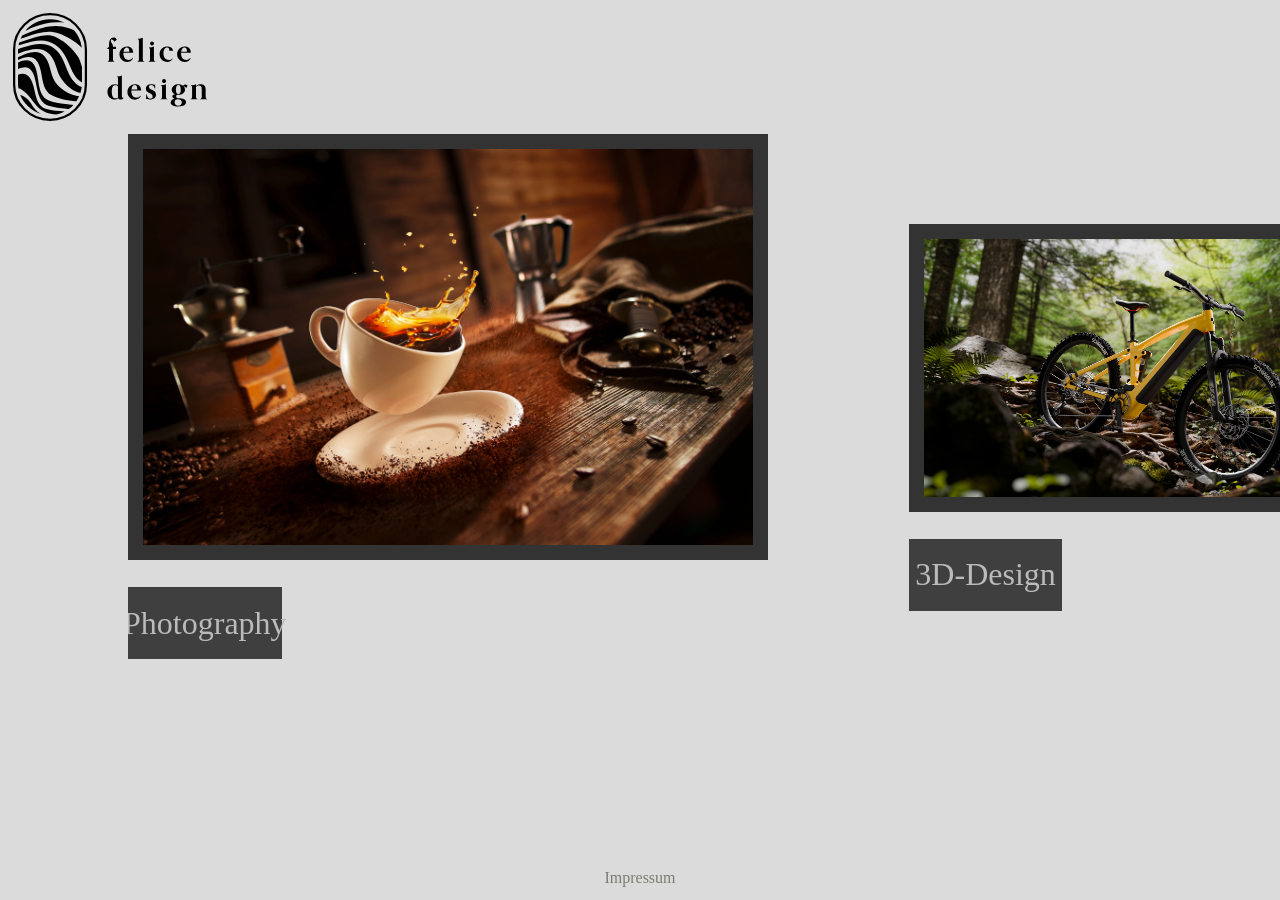
==== index.html @ 79447a1a "portfolio start" ====
<!doctype html>
<html lang="en">
  <head>
    <meta charset="UTF-8" />
    <meta name="viewport" content="width=device-width, initial-scale=1.0" />
    <title>FeliceDesignPortfolio</title>
    <link rel="stylesheet" href="style.css" />
    <script src="script.js" defer></script>
  </head>
  <body>
    <div class="all">
      <div class="topbar">
        <div class="logo"><img src="felicedesignlogo.svg" alt="Logo" /></div>
      </div>
      <div class="content">
        <div class="scrollableList">
          <div class="categorycontainer">
            <div class="photographycategory">
              <div class="categorypicturecontainer">
                <img src="images/photography.jpg" alt="Photography" />
              </div>
              <div class="categoryplaquecontainer">Photography</div>
            </div>
          </div>
          <div class="categorycontainer">
            <div class="threedcategory">
              <div class="categorypicturecontainer">
                <img src="images/threed.jpg" alt="3D-Design" />
              </div>
              <div class="categoryplaquecontainer">3D-Design</div>
            </div>
          </div>
          <div class="categorycontainer">
            <div class="uicategory">
              <div class="categorypicturecontainer">
                <img src="images/ui.jpg" alt="UI/UX" />
              </div>
              <div class="categoryplaquecontainer">UI/UX Design</div>
            </div>
          </div>
          <div class="categorycontainer">
            <div class="codingcategory">
              <div class="categorypicturecontainer">
                <img src="images/coding.jpg" alt="Coding" />
              </div>
              <div class="categoryplaquecontainer">Coding</div>
            </div>
          </div>
        </div>
      </div>
      <div class="bottombar">Impressum</div>
    </div>
  </body>
</html>
---- style.css ----
* {
  margin: 0;
  padding: 0;
}

:root{
    --wallColorLight: rgb(219, 219, 219);
    --wallColorDark: rgb(49, 49, 49);
    --frameColorLight: rgb(51, 51, 51);
    --frameColorDark: rgb(80, 80, 80);
    --plaqueColorLight: rgb(63, 63, 63);
    --plaqueColorDark: rgb(68, 68, 68);
}

.body{
    padding: 0px;
    margin: 0px;
}
.all{
    padding: 0;
    margin: 0;
    height: 100vh;
    display: flex;
    flex-direction: column;
    overflow: hidden;
}

.topbar{
    height: 12vh;
    display: flex;
    flex-direction: row;
    flex-shrink: 0;
    background-color: var(--wallColorLight);
    padding: 1%;
}

.logo{
    height: 100%;
    width: auto;
}
.logo img{
    width: 100%;
    height: 100%;
    object-fit: cover;
    filter: invert();
}

.content{
    flex-grow: 1;
    display: flex;
    overflow: hidden;
    background-color: var(--wallColorLight);
}

.scrollableList{
    overflow-x: auto;
    display: flex;
    flex-direction: row;
    height: 100%;
    width: 100%;
    flex-shrink: 0;
    background-color: var(--wallColorLight);
    gap: 3vw;
    /* Hide scrollbar but keep functionality */
    scrollbar-width: none; /* Firefox */
    -ms-overflow-style: none;  /* IE/Edge */
    padding-left: 10vw;
    padding-right: 10vw;
}

.scrollableList::-webkit-scrollbar {
    display: none; /* Chrome/Safari/Opera */
}

.categorycontainer{
    width: 50vw;
    flex-shrink: 0;
    flex-grow: 0;
    height: 100%;
    position: relative;
    overflow: hidden;
}

.photographycategory{
    position: absolute;
    top: 0vh;
    left: 0vw;
    width: 50vw;
    display: flex;
    flex-direction: column;
    gap: 3vh;
}

.threedcategory{
    position: absolute;
    top: 10vh;
    left: 8vw;
    width: 40vw;
    display: flex;
    flex-direction: column;
    gap: 3vh;
}

.uicategory{
    position: absolute;
    top: 10vh;
    left: 3vw;
    width: 40vw;
    display: flex;
    flex-direction: column;
    gap: 3vh;
}

.codingcategory{
    position: absolute;
    top: 25vh;
    left: 6vw;
    width: 32vw;
    display: flex;
    flex-direction: column;
    gap: 3vh;
}

.categorypicturecontainer{
    overflow: hidden;
    border: 15px solid var(--frameColorLight);
    box-sizing: border-box;
}

.photographycategory .categorypicturecontainer {
    aspect-ratio: 3 / 2;
}

.threedcategory .categorypicturecontainer {
    aspect-ratio: 16 / 9;
}

.categorypicturecontainer img {
    width: 100%;
    height: 100%;
    object-fit: cover;
    display: block;
}

.categoryplaquecontainer{
    height: 8vh;
    width: 12vw;
    display: flex;
    flex-shrink: 0;
    background-color: var(--plaqueColorLight);
    justify-content:  center;
    align-items: center;
    font-size: 2rem;
    color: rgb(187, 187, 187);
}


.bottombar{
    height: 5vh;
    display: flex;
    flex-direction: row;
    flex-shrink: 0;
    background-color: var(--wallColorLight);
    align-items: center;
    justify-content: center;
    color: rgb(124, 124, 118);
}
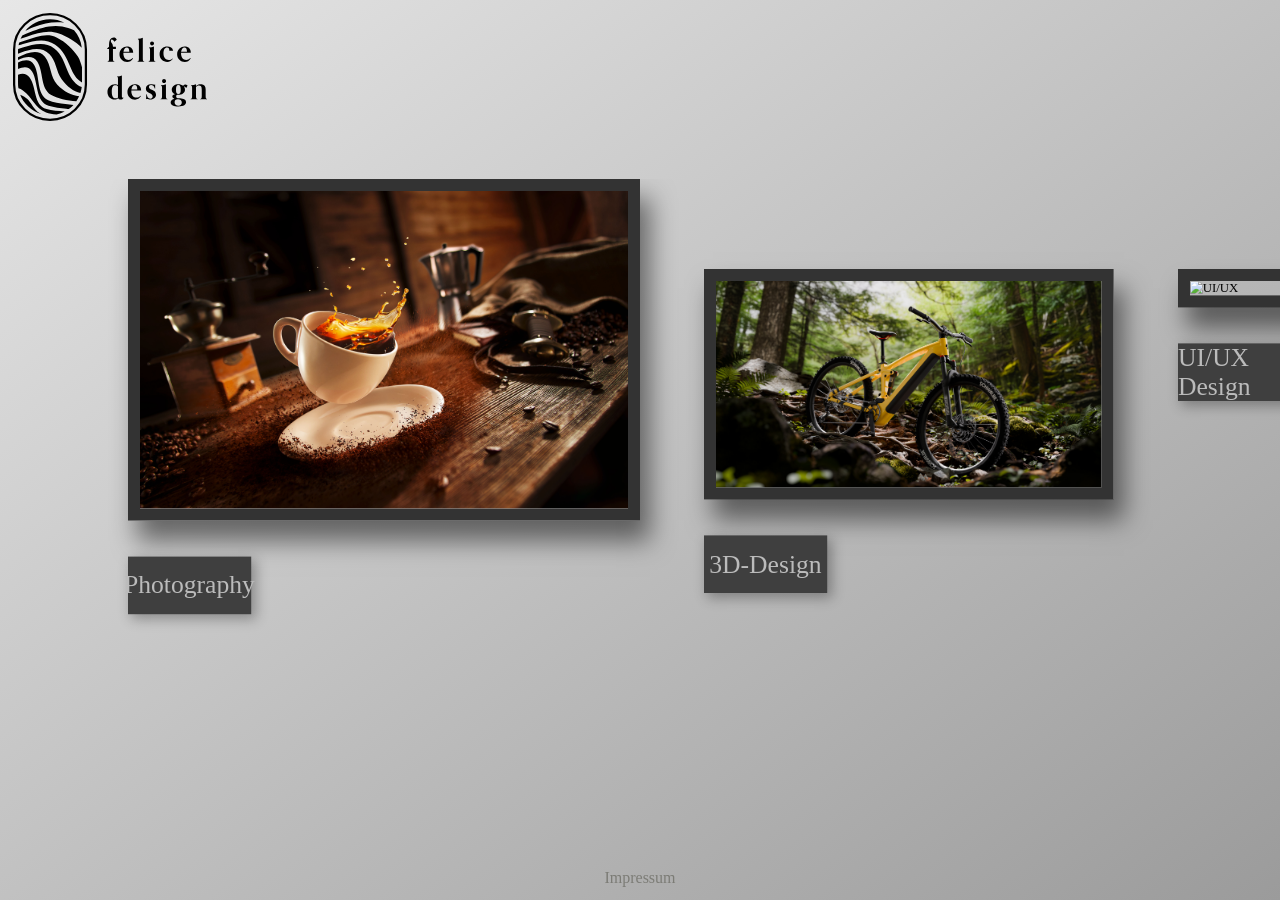
==== commit 0cfe7250: "idk" ====
--- a/index.html
+++ b/index.html
@@ -14,7 +14,7 @@
       </div>
       <div class="content">
         <div class="scrollableList">
-          <div class="categorycontainer">
+          <div class="categorycontainer photographycontainer">
             <div class="photographycategory">
               <div class="categorypicturecontainer">
                 <img src="images/photography.jpg" alt="Photography" />
@@ -22,7 +22,7 @@
               <div class="categoryplaquecontainer">Photography</div>
             </div>
           </div>
-          <div class="categorycontainer">
+          <div class="categorycontainer threedcontainer">
             <div class="threedcategory">
               <div class="categorypicturecontainer">
                 <img src="images/threed.jpg" alt="3D-Design" />
@@ -30,7 +30,7 @@
               <div class="categoryplaquecontainer">3D-Design</div>
             </div>
           </div>
-          <div class="categorycontainer">
+          <div class="categorycontainer uicontainer">
             <div class="uicategory">
               <div class="categorypicturecontainer">
                 <img src="images/ui.jpg" alt="UI/UX" />
@@ -38,7 +38,7 @@
               <div class="categoryplaquecontainer">UI/UX Design</div>
             </div>
           </div>
-          <div class="categorycontainer">
+          <div class="categorycontainer codingcontainer">
             <div class="codingcategory">
               <div class="categorypicturecontainer">
                 <img src="images/coding.jpg" alt="Coding" />
--- a/style.css
+++ b/style.css
@@ -4,7 +4,8 @@
 }
 
 :root{
-    --wallColorLight: rgb(219, 219, 219);
+    --wallColorLight: rgb(231, 231, 231);
+    --wallColor2Light: rgb(155, 155, 155);
     --wallColorDark: rgb(49, 49, 49);
     --frameColorLight: rgb(51, 51, 51);
     --frameColorDark: rgb(80, 80, 80);
@@ -23,6 +24,7 @@
     display: flex;
     flex-direction: column;
     overflow: hidden;
+    background: linear-gradient(to bottom right, var(--wallColorLight), var(--wallColor2Light));
 }
 
 .topbar{
@@ -30,7 +32,6 @@
     display: flex;
     flex-direction: row;
     flex-shrink: 0;
-    background-color: var(--wallColorLight);
     padding: 1%;
 }
 
@@ -49,7 +50,7 @@
     flex-grow: 1;
     display: flex;
     overflow: hidden;
-    background-color: var(--wallColorLight);
+    padding-top: 5vh;
 }
 
 .scrollableList{
@@ -59,8 +60,7 @@
     height: 100%;
     width: 100%;
     flex-shrink: 0;
-    background-color: var(--wallColorLight);
-    gap: 3vw;
+    gap: 0vw;
     /* Hide scrollbar but keep functionality */
     scrollbar-width: none; /* Firefox */
     -ms-overflow-style: none;  /* IE/Edge */
@@ -73,13 +73,18 @@
 }
 
 .categorycontainer{
-    width: 50vw;
     flex-shrink: 0;
     flex-grow: 0;
     height: 100%;
     position: relative;
-    overflow: hidden;
+    overflow: visible;
+    margin-right: 5vw;
 }
+
+.photographycontainer { width: 40vw; }   /* 50vw × 0.8 */
+.threedcontainer      { width: 32vw; }   /* 40vw × 0.8 */
+.uicontainer          { width: 32vw; }   /* 40vw × 0.8 */
+.codingcontainer      { width: 25.6vw; } /* 32vw × 0.8 */
 
 .photographycategory{
     position: absolute;
@@ -88,43 +93,54 @@
     width: 50vw;
     display: flex;
     flex-direction: column;
-    gap: 3vh;
+    gap: 5vh;
+    transform: scale(0.8);
+    transform-origin: top left;
 }
 
 .threedcategory{
     position: absolute;
     top: 10vh;
-    left: 8vw;
+    left: 0vw;
     width: 40vw;
     display: flex;
     flex-direction: column;
-    gap: 3vh;
+    gap: 5vh;
+    transform: scale(0.8);
+    transform-origin: top left;
 }
 
 .uicategory{
     position: absolute;
     top: 10vh;
-    left: 3vw;
+    left: 0vw;
     width: 40vw;
     display: flex;
     flex-direction: column;
-    gap: 3vh;
+    gap: 5vh;
+    transform: scale(0.8);
+    transform-origin: top left;
 }
 
 .codingcategory{
     position: absolute;
     top: 25vh;
-    left: 6vw;
+    left: 0vw;
     width: 32vw;
     display: flex;
     flex-direction: column;
-    gap: 3vh;
+    gap: 5vh;
+    transform: scale(0.8);
+    transform-origin: top left;
+    
 }
 
 .categorypicturecontainer{
     overflow: hidden;
     border: 15px solid var(--frameColorLight);
     box-sizing: border-box;
+    box-shadow: 12px 25px 30px 1px rgba(0, 0, 0, 0.5);
+    
 }
 
 .photographycategory .categorypicturecontainer {
@@ -140,6 +156,7 @@
     height: 100%;
     object-fit: cover;
     display: block;
+    
 }
 
 .categoryplaquecontainer{
@@ -152,6 +169,7 @@
     align-items: center;
     font-size: 2rem;
     color: rgb(187, 187, 187);
+    box-shadow: 5px 5px 15px 1px rgba(0, 0, 0, 0.3);
 }
 
 
@@ -160,7 +178,6 @@
     display: flex;
     flex-direction: row;
     flex-shrink: 0;
-    background-color: var(--wallColorLight);
     align-items: center;
     justify-content: center;
     color: rgb(124, 124, 118);
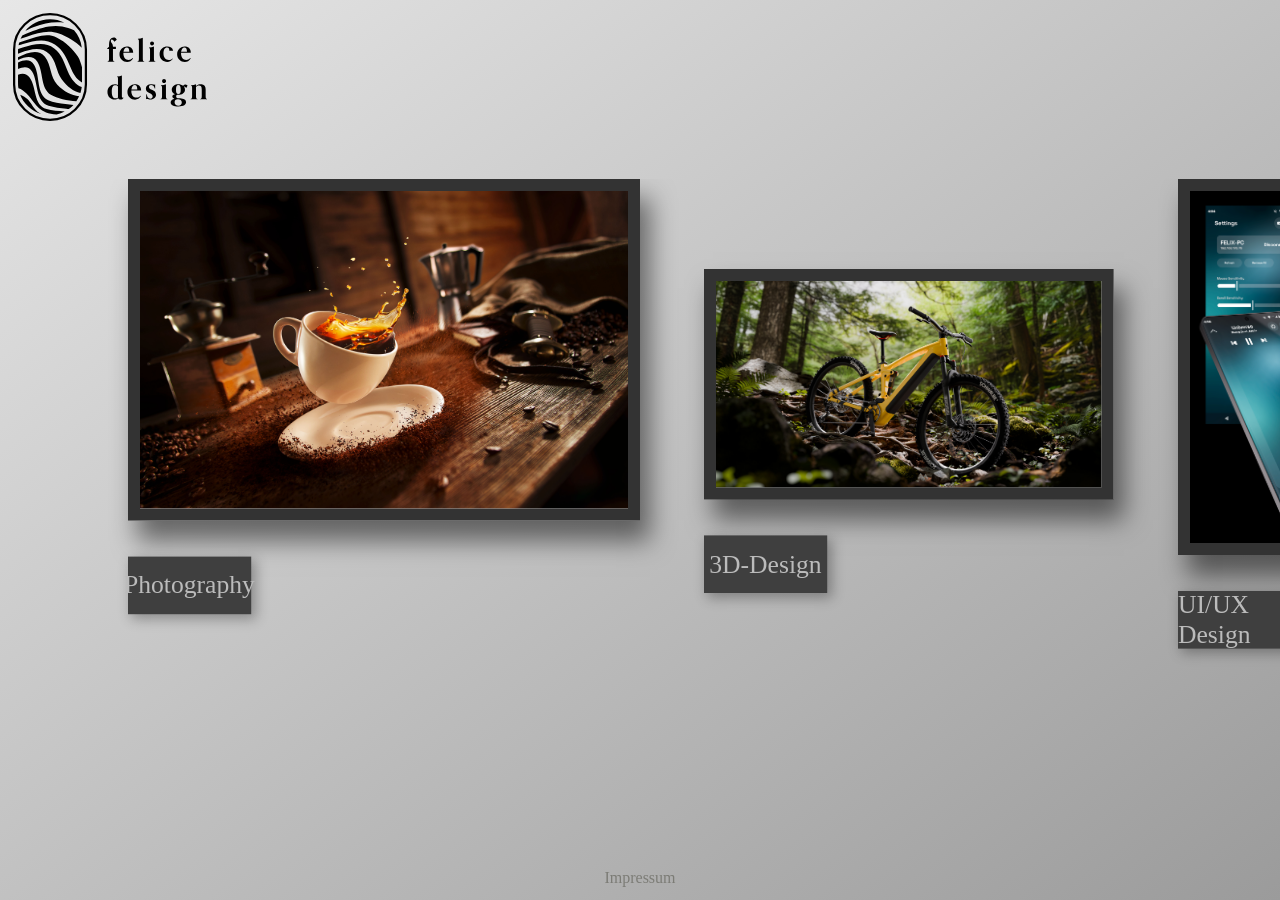
==== commit 54e82b2f: "foto und 3d seiten" ====
--- a/index.html
+++ b/index.html
@@ -15,20 +15,24 @@
       <div class="content">
         <div class="scrollableList">
           <div class="categorycontainer photographycontainer">
-            <div class="photographycategory">
-              <div class="categorypicturecontainer">
-                <img src="images/photography.jpg" alt="Photography" />
+            <a href="photography.html" class="categorylink">
+              <div class="photographycategory">
+                <div class="categorypicturecontainer">
+                  <img src="images/photography.jpg" alt="Photography" />
+                </div>
+                <div class="categoryplaquecontainer">Photography</div>
               </div>
-              <div class="categoryplaquecontainer">Photography</div>
-            </div>
+            </a>
           </div>
           <div class="categorycontainer threedcontainer">
-            <div class="threedcategory">
-              <div class="categorypicturecontainer">
-                <img src="images/threed.jpg" alt="3D-Design" />
+            <a href="threed.html" class="categorylink">
+              <div class="threedcategory">
+                <div class="categorypicturecontainer">
+                  <img src="images/threed.jpg" alt="3D-Design" />
+                </div>
+                <div class="categoryplaquecontainer">3D-Design</div>
               </div>
-              <div class="categoryplaquecontainer">3D-Design</div>
-            </div>
+            </a>
           </div>
           <div class="categorycontainer uicontainer">
             <div class="uicategory">
--- a/style.css
+++ b/style.css
@@ -112,9 +112,9 @@
 
 .uicategory{
     position: absolute;
-    top: 10vh;
+    top: 0vh;
     left: 0vw;
-    width: 40vw;
+    width: 25vw;
     display: flex;
     flex-direction: column;
     gap: 5vh;
@@ -173,6 +173,19 @@
 }
 
 
+.categorylink {
+    display: contents;
+    text-decoration: none;
+    color: inherit;
+}
+
+.logo {
+    display: block;
+    height: 100%;
+    width: auto;
+    text-decoration: none;
+}
+
 .bottombar{
     height: 5vh;
     display: flex;
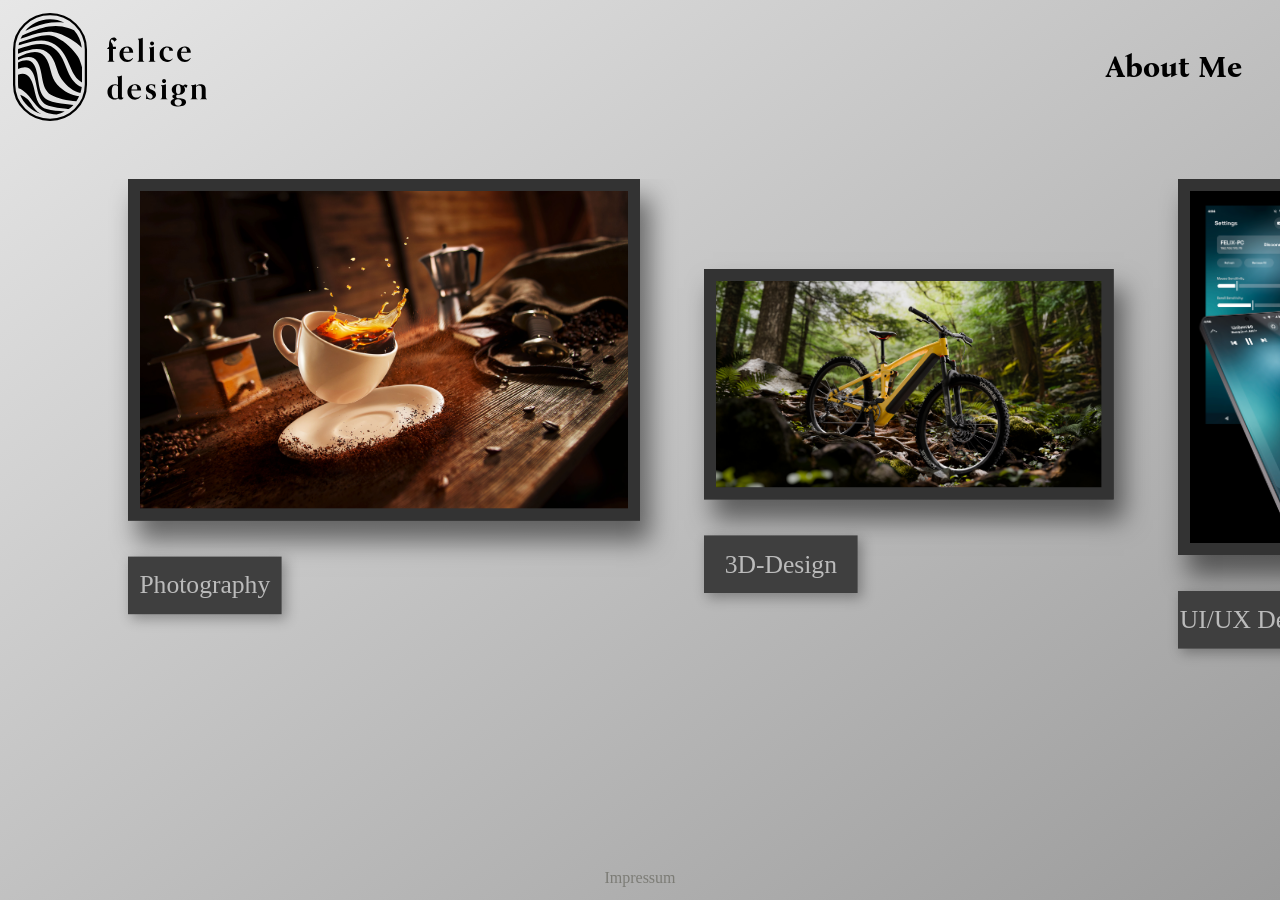
==== commit 3248f844: "about me" ====
--- a/index.html
+++ b/index.html
@@ -6,11 +6,17 @@
     <title>FeliceDesignPortfolio</title>
     <link rel="stylesheet" href="style.css" />
     <script src="script.js" defer></script>
+    <link rel="preconnect" href="https://fonts.googleapis.com">
+    <link rel="preconnect" href="https://fonts.gstatic.com" crossorigin>
+    <link
+      href="https://fonts.googleapis.com/css2?family=Bona+Nova:ital,wght@0,400;0,700;1,400&display=swap"
+      rel="stylesheet">
   </head>
   <body>
     <div class="all">
       <div class="topbar">
         <div class="logo"><img src="felicedesignlogo.svg" alt="Logo" /></div>
+        <a href="aboutme.html" class="aboutme">About Me</a>
       </div>
       <div class="content">
         <div class="scrollableList">
--- a/style.css
+++ b/style.css
@@ -3,195 +3,216 @@
   padding: 0;
 }
 
-:root{
-    --wallColorLight: rgb(231, 231, 231);
-    --wallColor2Light: rgb(155, 155, 155);
-    --wallColorDark: rgb(49, 49, 49);
-    --frameColorLight: rgb(51, 51, 51);
-    --frameColorDark: rgb(80, 80, 80);
-    --plaqueColorLight: rgb(63, 63, 63);
-    --plaqueColorDark: rgb(68, 68, 68);
-}
-
-.body{
-    padding: 0px;
-    margin: 0px;
-}
-.all{
-    padding: 0;
-    margin: 0;
-    height: 100vh;
-    display: flex;
-    flex-direction: column;
-    overflow: hidden;
-    background: linear-gradient(to bottom right, var(--wallColorLight), var(--wallColor2Light));
-}
-
-.topbar{
-    height: 12vh;
-    display: flex;
-    flex-direction: row;
-    flex-shrink: 0;
-    padding: 1%;
-}
-
-.logo{
-    height: 100%;
-    width: auto;
-}
-.logo img{
-    width: 100%;
-    height: 100%;
-    object-fit: cover;
-    filter: invert();
-}
-
-.content{
-    flex-grow: 1;
-    display: flex;
-    overflow: hidden;
-    padding-top: 5vh;
-}
-
-.scrollableList{
-    overflow-x: auto;
-    display: flex;
-    flex-direction: row;
-    height: 100%;
-    width: 100%;
-    flex-shrink: 0;
-    gap: 0vw;
-    /* Hide scrollbar but keep functionality */
-    scrollbar-width: none; /* Firefox */
-    -ms-overflow-style: none;  /* IE/Edge */
-    padding-left: 10vw;
-    padding-right: 10vw;
+:root {
+  --wallColorLight: rgb(231, 231, 231);
+  --wallColor2Light: rgb(155, 155, 155);
+  --wallColorDark: rgb(49, 49, 49);
+  --frameColorLight: rgb(51, 51, 51);
+  --frameColorDark: rgb(80, 80, 80);
+  --plaqueColorLight: rgb(63, 63, 63);
+  --plaqueColorDark: rgb(68, 68, 68);
+}
+
+.body {
+  padding: 0px;
+  margin: 0px;
+}
+.all {
+  padding: 0;
+  margin: 0;
+  height: 100vh;
+  display: flex;
+  flex-direction: column;
+  overflow: hidden;
+  position: relative;
+  background: linear-gradient(
+    to bottom right,
+    var(--wallColorLight),
+    var(--wallColor2Light)
+  );
+}
+
+.topbar {
+  height: 12vh;
+  display: flex;
+  flex-direction: row;
+  flex-shrink: 0;
+  padding: 1%;
+  justify-content: space-between;
+}
+
+.logo {
+  height: 100%;
+  width: auto;
+}
+.logo img {
+  width: 100%;
+  height: 100%;
+  object-fit: cover;
+  filter: invert();
+}
+
+.aboutme {
+  align-self: center;
+  text-decoration: none;
+  color: black;
+  font-size: 30px;
+  font-weight: bold;
+  margin-right: 2vw;
+  font-family: "Bona Nova", serif;
+}
+
+.content {
+  flex-grow: 1;
+  display: flex;
+  overflow: hidden;
+  padding-top: 5vh;
+}
+
+.scrollableList {
+  overflow-x: auto;
+  display: flex;
+  flex-direction: row;
+  height: 100%;
+  width: 100%;
+  flex-shrink: 0;
+  gap: 0vw;
+  /* Hide scrollbar but keep functionality */
+  scrollbar-width: none; /* Firefox */
+  -ms-overflow-style: none; /* IE/Edge */
+  padding-left: 10vw;
+  padding-right: 10vw;
 }
 
 .scrollableList::-webkit-scrollbar {
-    display: none; /* Chrome/Safari/Opera */
-}
-
-.categorycontainer{
-    flex-shrink: 0;
-    flex-grow: 0;
-    height: 100%;
-    position: relative;
-    overflow: visible;
-    margin-right: 5vw;
-}
-
-.photographycontainer { width: 40vw; }   /* 50vw × 0.8 */
-.threedcontainer      { width: 32vw; }   /* 40vw × 0.8 */
-.uicontainer          { width: 32vw; }   /* 40vw × 0.8 */
-.codingcontainer      { width: 25.6vw; } /* 32vw × 0.8 */
-
-.photographycategory{
-    position: absolute;
-    top: 0vh;
-    left: 0vw;
-    width: 50vw;
-    display: flex;
-    flex-direction: column;
-    gap: 5vh;
-    transform: scale(0.8);
-    transform-origin: top left;
-}
-
-.threedcategory{
-    position: absolute;
-    top: 10vh;
-    left: 0vw;
-    width: 40vw;
-    display: flex;
-    flex-direction: column;
-    gap: 5vh;
-    transform: scale(0.8);
-    transform-origin: top left;
-}
-
-.uicategory{
-    position: absolute;
-    top: 0vh;
-    left: 0vw;
-    width: 25vw;
-    display: flex;
-    flex-direction: column;
-    gap: 5vh;
-    transform: scale(0.8);
-    transform-origin: top left;
-}
-
-.codingcategory{
-    position: absolute;
-    top: 25vh;
-    left: 0vw;
-    width: 32vw;
-    display: flex;
-    flex-direction: column;
-    gap: 5vh;
-    transform: scale(0.8);
-    transform-origin: top left;
-    
-}
-
-.categorypicturecontainer{
-    overflow: hidden;
-    border: 15px solid var(--frameColorLight);
-    box-sizing: border-box;
-    box-shadow: 12px 25px 30px 1px rgba(0, 0, 0, 0.5);
-    
+  display: none; /* Chrome/Safari/Opera */
+}
+
+.categorycontainer {
+  flex-shrink: 0;
+  flex-grow: 0;
+  height: 100%;
+  position: relative;
+  overflow: visible;
+  margin-right: 5vw;
+}
+
+.photographycontainer {
+  width: 40vw;
+} /* 50vw × 0.8 */
+.threedcontainer {
+  width: 32vw;
+} /* 40vw × 0.8 */
+.uicontainer {
+  width: 32vw;
+} /* 40vw × 0.8 */
+.codingcontainer {
+  width: 25.6vw;
+} /* 32vw × 0.8 */
+
+.photographycategory {
+  position: absolute;
+  top: 0vh;
+  left: 0vw;
+  width: 50vw;
+  display: flex;
+  flex-direction: column;
+  gap: 5vh;
+  transform: scale(0.8);
+  transform-origin: top left;
+}
+
+.threedcategory {
+  position: absolute;
+  top: 10vh;
+  left: 0vw;
+  width: 40vw;
+  display: flex;
+  flex-direction: column;
+  gap: 5vh;
+  transform: scale(0.8);
+  transform-origin: top left;
+}
+
+.uicategory {
+  position: absolute;
+  top: 0vh;
+  left: 0vw;
+  width: 25vw;
+  display: flex;
+  flex-direction: column;
+  gap: 5vh;
+  transform: scale(0.8);
+  transform-origin: top left;
+}
+
+.codingcategory {
+  position: absolute;
+  top: 25vh;
+  left: 0vw;
+  width: 32vw;
+  display: flex;
+  flex-direction: column;
+  gap: 5vh;
+  transform: scale(0.8);
+  transform-origin: top left;
+}
+
+.categorypicturecontainer {
+  overflow: hidden;
+  border: 15px solid var(--frameColorLight);
+  box-sizing: border-box;
+  background-color: var(--frameColorLight);
+  box-shadow: 12px 25px 30px 1px rgba(0, 0, 0, 0.5);
 }
 
 .photographycategory .categorypicturecontainer {
-    aspect-ratio: 3 / 2;
+  aspect-ratio: 3 / 2;
 }
 
 .threedcategory .categorypicturecontainer {
-    aspect-ratio: 16 / 9;
+  aspect-ratio: 16 / 9;
 }
 
 .categorypicturecontainer img {
-    width: 100%;
-    height: 100%;
-    object-fit: cover;
-    display: block;
-    
-}
-
-.categoryplaquecontainer{
-    height: 8vh;
-    width: 12vw;
-    display: flex;
-    flex-shrink: 0;
-    background-color: var(--plaqueColorLight);
-    justify-content:  center;
-    align-items: center;
-    font-size: 2rem;
-    color: rgb(187, 187, 187);
-    box-shadow: 5px 5px 15px 1px rgba(0, 0, 0, 0.3);
-}
-
+  width: 100%;
+  height: 100%;
+  object-fit: cover;
+  display: block;
+}
+
+.categoryplaquecontainer {
+  height: 8vh;
+  width: 15vw;
+  display: flex;
+  flex-shrink: 0;
+  background-color: var(--plaqueColorLight);
+  justify-content: center;
+  align-items: center;
+  font-size: 2rem;
+  color: rgb(187, 187, 187);
+  box-shadow: 5px 5px 15px 1px rgba(0, 0, 0, 0.3);
+}
 
 .categorylink {
-    display: contents;
-    text-decoration: none;
-    color: inherit;
+  display: contents;
+  text-decoration: none;
+  color: inherit;
 }
 
 .logo {
-    display: block;
-    height: 100%;
-    width: auto;
-    text-decoration: none;
-}
-
-.bottombar{
-    height: 5vh;
-    display: flex;
-    flex-direction: row;
-    flex-shrink: 0;
-    align-items: center;
-    justify-content: center;
-    color: rgb(124, 124, 118);
-}
+  display: block;
+  height: 100%;
+  width: auto;
+  text-decoration: none;
+}
+
+.bottombar {
+  height: 5vh;
+  display: flex;
+  flex-direction: row;
+  flex-shrink: 0;
+  align-items: center;
+  justify-content: center;
+  color: rgb(124, 124, 118);
+}
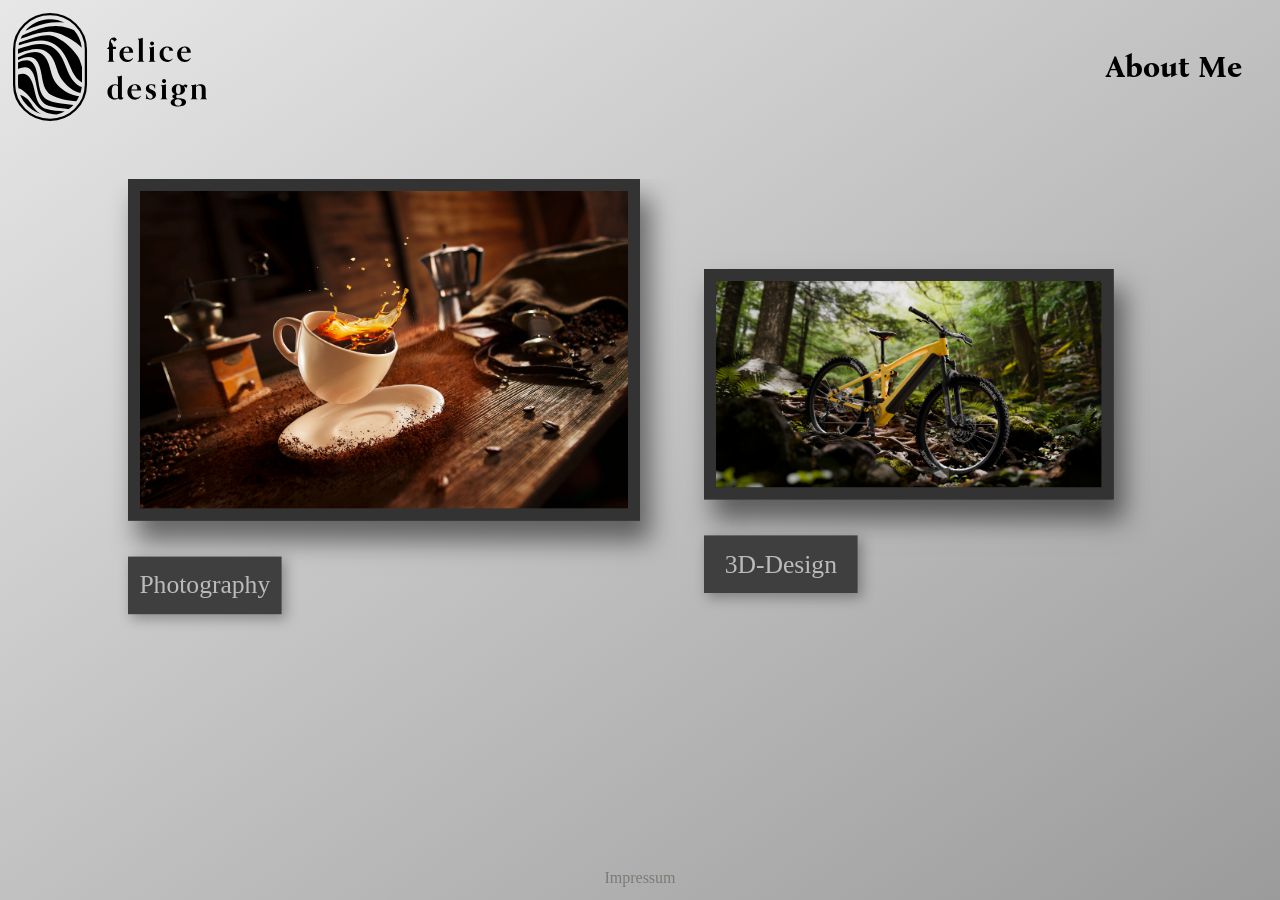
==== commit c74d80da: "removed ui and coding" ====
--- a/index.html
+++ b/index.html
@@ -6,11 +6,12 @@
     <title>FeliceDesignPortfolio</title>
     <link rel="stylesheet" href="style.css" />
     <script src="script.js" defer></script>
-    <link rel="preconnect" href="https://fonts.googleapis.com">
-    <link rel="preconnect" href="https://fonts.gstatic.com" crossorigin>
+    <link rel="preconnect" href="https://fonts.googleapis.com" />
+    <link rel="preconnect" href="https://fonts.gstatic.com" crossorigin />
     <link
       href="https://fonts.googleapis.com/css2?family=Bona+Nova:ital,wght@0,400;0,700;1,400&display=swap"
-      rel="stylesheet">
+      rel="stylesheet"
+    />
   </head>
   <body>
     <div class="all">
@@ -40,22 +41,6 @@
               </div>
             </a>
           </div>
-          <div class="categorycontainer uicontainer">
-            <div class="uicategory">
-              <div class="categorypicturecontainer">
-                <img src="images/ui.jpg" alt="UI/UX" />
-              </div>
-              <div class="categoryplaquecontainer">UI/UX Design</div>
-            </div>
-          </div>
-          <div class="categorycontainer codingcontainer">
-            <div class="codingcategory">
-              <div class="categorypicturecontainer">
-                <img src="images/coding.jpg" alt="Coding" />
-              </div>
-              <div class="categoryplaquecontainer">Coding</div>
-            </div>
-          </div>
         </div>
       </div>
       <div class="bottombar">Impressum</div>
--- a/style.css
+++ b/style.css
@@ -216,3 +216,82 @@
   justify-content: center;
   color: rgb(124, 124, 118);
 }
+
+.media-overlay {
+  position: fixed;
+  inset: 0;
+  background: rgba(0, 0, 0, 0.92);
+  display: none;
+  align-items: center;
+  justify-content: center;
+  z-index: 1000;
+  padding: 4vh 4vw;
+  box-sizing: border-box;
+}
+
+.media-overlay.open {
+  display: flex;
+}
+
+.media-overlay-inner {
+  display: flex;
+  flex-direction: column;
+  align-items: center;
+  justify-content: center;
+  gap: 2vh;
+  width: 100%;
+  height: 100%;
+}
+
+.media-overlay-media {
+  flex: 1 1 auto;
+  min-height: 0;
+  display: flex;
+  align-items: center;
+  justify-content: center;
+  max-width: 100%;
+}
+
+.media-overlay-media img,
+.media-overlay-media video {
+  max-width: 100%;
+  max-height: 100%;
+  width: auto;
+  height: auto;
+  object-fit: contain;
+  display: block;
+  box-shadow: 0 20px 60px rgba(0, 0, 0, 0.6);
+}
+
+.media-overlay-caption {
+  color: rgb(220, 220, 220);
+  font-size: 1.1rem;
+  text-align: center;
+  flex-shrink: 0;
+  max-width: 80vw;
+  white-space: nowrap;
+  overflow: hidden;
+  text-overflow: ellipsis;
+}
+
+.media-overlay-close {
+  position: absolute;
+  top: 2vh;
+  right: 2vw;
+  background: transparent;
+  border: none;
+  color: rgb(220, 220, 220);
+  font-size: 2.5rem;
+  line-height: 1;
+  cursor: pointer;
+  padding: 0.5rem 1rem;
+  z-index: 1;
+}
+
+.media-overlay-close:hover {
+  color: white;
+}
+
+body.media-overlay-open {
+  overflow: hidden;
+}
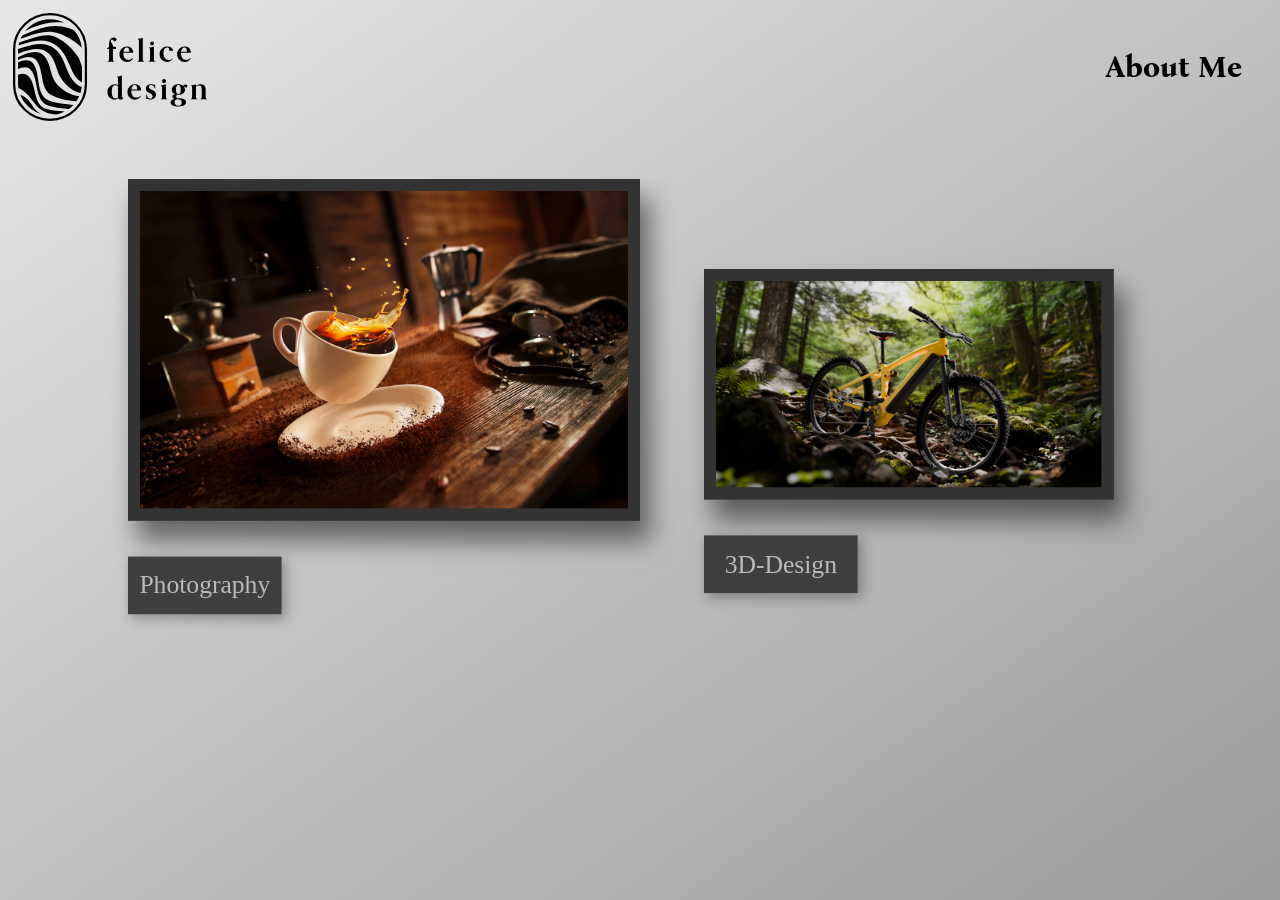
==== commit c8a054de: "removed impressum" ====
--- a/index.html
+++ b/index.html
@@ -43,7 +43,7 @@
           </div>
         </div>
       </div>
-      <div class="bottombar">Impressum</div>
+      <div class="bottombar"></div>
     </div>
   </body>
 </html>
